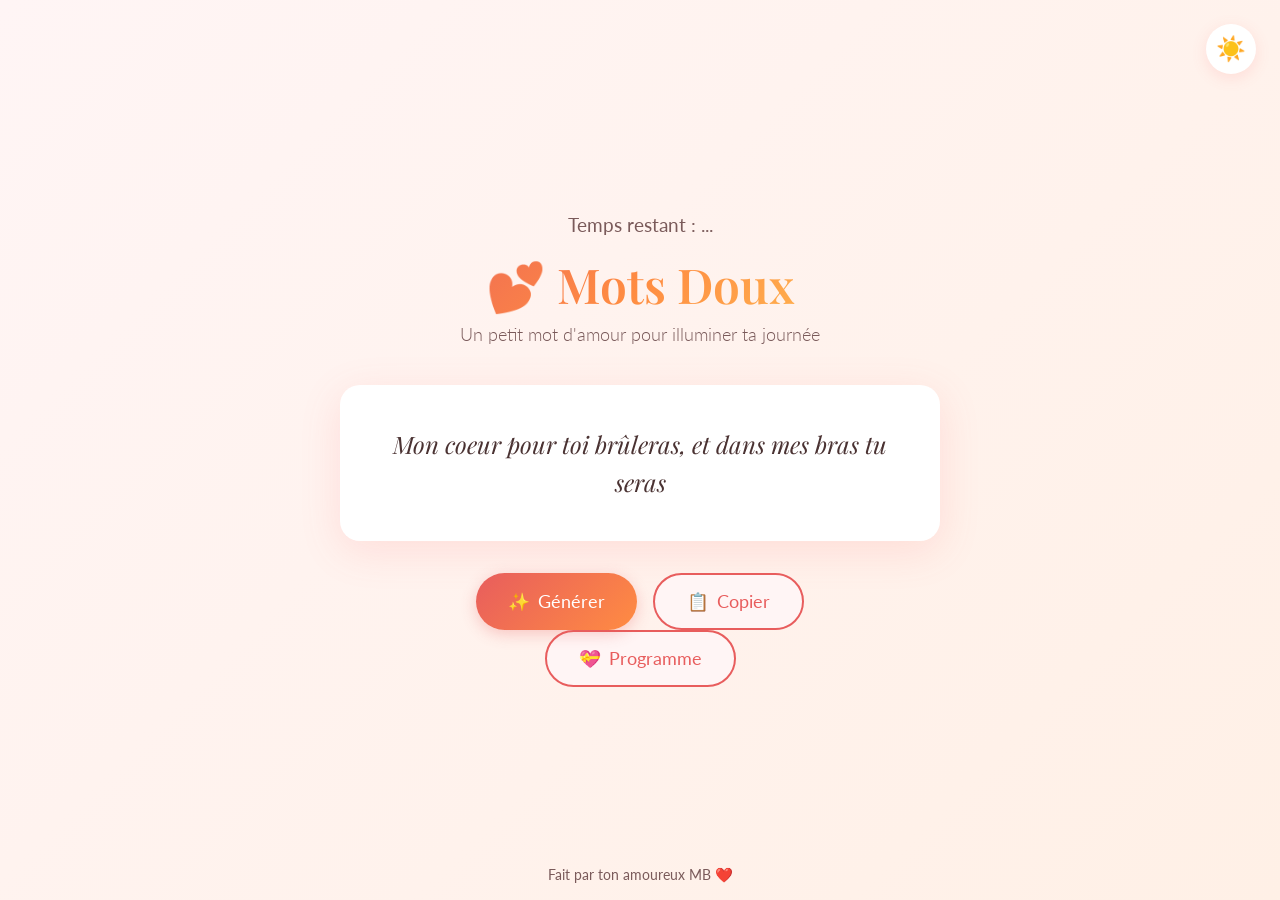
==== index.html @ 8789e75f "Add programme button to index.html" ====
<!DOCTYPE html>
<html lang="fr">
<head>
    <meta charset="UTF-8">
    <meta name="viewport" content="width=device-width, initial-scale=1.0">
    <meta name="description" content="Générateur de petits mots doux et romantiques pour exprimer votre amour">
    <title> Mots Doux </title>
    <link rel="stylesheet" href="style.css">
    <link rel="icon" type="image/png" href="as-coeur.png">
    <link rel="preconnect" href="https://fonts.googleapis.com">
    <link rel="preconnect" href="https://fonts.gstatic.com" crossorigin>
    <link href="https://fonts.googleapis.com/css2?family=Playfair+Display:wght@400;600&family=Lato:wght@300;400&display=swap" rel="stylesheet">
</head>
<body>
    
    <div class="hearts-container" id="hearts"></div>
        
    <button class="theme-toggle" id="themeToggle" aria-label="Basculer le mode sombre">
        <span class="icon-sun">☀️</span>
        <span class="icon-moon">🌙</span>
    </button>

        

    <main id="generator" class="container" style="display: block;">
        <header>
            <div id="timer" class="timer">Temps restant : ...</div>
            <h1>💕 Mots Doux</h1>
            <p class="subtitle">Un petit mot d'amour pour illuminer ta journée</p>
        </header>

        <div class="phrase-card" id="phraseCard">
            <p class="phrase" id="phrase">Clique sur le bouton pour découvrir un mot doux...</p>
        </div>

        <div class="buttons">
            <button class="btn btn-primary" id="generateBtn">
                <span>✨</span> Générer
            </button>
            <button class="btn btn-secondary" id="copyBtn">
                <span id="copyIcon">📋</span> <span id="copyText">Copier</span>
            </button>
        </div>
        
    </main>
    <div class="buttons">
        <button class="btn btn-secondary" id="prgrmBtn">
            <span>💝</span> Programme
        </button>
    </div>

    <footer>
        <p>Fait par ton amoureux MB ❤️</p>
    </footer>

    <script src="script.js"></script>
</body>
</html>
---- style.css ----
/* Variables CSS pour les thèmes */
:root {
    --bg-gradient-start: #fff5f5;
    --bg-gradient-end: #fff0e6;
    --card-bg: #ffffff;
    --card-shadow: rgba(255, 100, 100, 0.15);
    --text-primary: #4a3232;
    --text-secondary: #7a5a5a;
    --accent-primary: #e85d5d;
    --accent-secondary: #ff8c42;
    --accent-tertiary: #ffc857;
    --btn-primary-bg: linear-gradient(135deg, #e85d5d, #ff8c42);
    --btn-primary-hover: linear-gradient(135deg, #d94545, #e67a30);
    --btn-secondary-bg: #fff5f5;
    --btn-secondary-border: #e85d5d;
    --heart-color: #e85d5d;
}

[data-theme="dark"] {
    --bg-gradient-start: #1a1015;
    --bg-gradient-end: #2a1520;
    --card-bg: #2d1f25;
    --card-shadow: rgba(255, 100, 100, 0.1);
    --text-primary: #f5e6e6;
    --text-secondary: #c9a8a8;
    --accent-primary: #ff6b6b;
    --accent-secondary: #ff9f5a;
    --accent-tertiary: #ffd06a;
    --btn-primary-bg: linear-gradient(135deg, #c94545, #e67530);
    --btn-primary-hover: linear-gradient(135deg, #b53535, #d66520);
    --btn-secondary-bg: #3d2530;
    --btn-secondary-border: #ff6b6b;
    --heart-color: #ff6b6b;
}

/* Reset et base */
* {
    margin: 0;
    padding: 0;
    box-sizing: border-box;
}

body {
    font-family: 'Lato', sans-serif;
    min-height: 100vh;
    background: linear-gradient(135deg, var(--bg-gradient-start), var(--bg-gradient-end));
    color: var(--text-primary);
    display: flex;
    flex-direction: column;
    align-items: center;
    justify-content: center;
    padding: 2rem;
    overflow-x: hidden;
    opacity: 1;
    transition: background 0.4s ease, color 0.4s ease, opacity 0.3s ease;
}

body.fade-out{
    opacity: 0;
}
/* Container des cœurs animés */
.hearts-container {
    position: fixed;
    top: 0;
    left: 0;
    width: 100%;
    height: 100%;
    pointer-events: none;
    overflow: hidden;
    z-index: 0;
}

.heart {
    position: absolute;
    bottom: -50px;
    color: var(--heart-color);
    opacity: 0.3;
    animation: floatUp linear infinite;
}

@keyframes floatUp {
    0% {
        transform: translateY(0) rotate(0deg);
        opacity: 0.3;
    }
    50% {
        opacity: 0.5;
    }
    100% {
        transform: translateY(-110vh) rotate(360deg);
        opacity: 0;
    }
}

/* Bouton de thème */
.theme-toggle {
    position: fixed;
    top: 1.5rem;
    right: 1.5rem;
    background: var(--card-bg);
    border: none;
    width: 50px;
    height: 50px;
    border-radius: 50%;
    cursor: pointer;
    box-shadow: 0 4px 15px var(--card-shadow);
    display: flex;
    align-items: center;
    justify-content: center;
    font-size: 1.5rem;
    transition: transform 0.3s ease, box-shadow 0.3s ease;
    z-index: 100;
}

.theme-toggle:hover {
    transform: scale(1.1);
    box-shadow: 0 6px 20px var(--card-shadow);
}

.icon-moon {
    display: none;
}

[data-theme="dark"] .icon-sun {
    display: none;
}

[data-theme="dark"] .icon-moon {
    display: block;
}

/* Container principal */
.container {
    max-width: 600px;
    width: 100%;
    text-align: center;
    transition: transform 0.3s ease, box-shadow 0.3s ease;
    z-index: 1;
}
.container2 {
    background: var(--card-bg);
    border-radius: 20px;
    padding-top: 0.5rem;
    padding-left: 2rem;
    padding-right: 2rem;
    padding-bottom: 1.5rem;
    box-shadow: 0 10px 40px var(--card-shadow);
    margin-bottom: 2rem;
    min-height: 150px;
    display: flex;
    transition: transform 0.3s ease, box-shadow 0.3s ease;
    align-items: center;
    text-align: center;
    justify-content: top;
    z-index: 1;
}

/* Header */
header {
    margin-bottom: 2.5rem;
}

h1 {
    font-family: 'Playfair Display', serif;
    font-size: 3rem;
    font-weight: 600;
    background: linear-gradient(135deg, var(--accent-primary), var(--accent-secondary), var(--accent-tertiary));
    -webkit-background-clip: text;
    -webkit-text-fill-color: transparent;
    background-clip: text;
    margin-bottom: 0.5rem;
    margin-top: 0rem;
}

.subtitle {
    font-size: 1.1rem;
    color: var(--text-secondary);
    font-weight: 300;
}
.timer{
    font-size: 1.2rem;
    color: var(--text-secondary);
    margin-bottom: 1rem;
    font-weight: 400;
}
/* Carte de phrase */
.phrase-card {
    background: var(--card-bg);
    border-radius: 20px;
    padding: 2.5rem 2rem;
    box-shadow: 0 10px 40px var(--card-shadow);
    margin-bottom: 2rem;
    min-height: 150px;
    display: flex;
    align-items: center;
    justify-content: center;
    transition: background 0.4s ease, box-shadow 0.4s ease;
}

.phrase {
    font-family: 'Playfair Display', serif;
    font-size: 1.5rem;
    line-height: 1.6;
    color: var(--text-primary);
    font-style: italic;
    transition: opacity 0.4s ease, transform 0.4s ease;
}

.phrase.fade-out {
    opacity: 0;
    transform: translateY(-10px);
}

.phrase.fade-in {
    opacity: 1;
    transform: translateY(0);
}

/* Boutons */
.buttons {
    display: flex;
    gap: 1rem;
    justify-content: center;
    flex-wrap: wrap;
}

.btn {
    font-family: 'Lato', sans-serif;
    font-size: 1.1rem;
    padding: 1rem 2rem;
    border-radius: 50px;
    cursor: pointer;
    transition: all 0.3s ease;
    display: flex;
    align-items: center;
    gap: 0.5rem;
    border: none;
}

.btn-primary {
    background: var(--btn-primary-bg);
    color: white;
    box-shadow: 0 4px 15px rgba(232, 93, 93, 0.3);
}

.btn-primary:hover {
    background: var(--btn-primary-hover);
    transform: translateY(-2px);
    box-shadow: 0 6px 20px rgba(232, 93, 93, 0.4);
}

.btn-secondary {
    background: var(--btn-secondary-bg);
    color: var(--accent-primary);
    border: 2px solid var(--btn-secondary-border);
}

.btn-secondary:hover {
    background: var(--accent-primary);
    color: white;
    transform: translateY(-2px);
}

.btn-secondary.copied {
    background: var(--accent-primary);
    color: white;
}



/* Programme */
h2 {
    font-family: cursive;
    font-style: italic;
    font-size: 1.1rem;
    margin-bottom: 0.5rem;
    color: var(--text-secondary);
}
.liste {
    list-style: none;
    font-family: cursive;
    line-height: 1.9rem;
    padding: 0;
    margin-top: 0.7rem;
    margin-bottom: 1rem;
    /*font-size: 1rem;*/
    text-align: center;
    color: var(--text-primary);
}

.section-title {
    font-style: italic;
    font-weight: 200;
    font-size: 1rem;
}
.section-txt {
    font-weight: normal;
    font-size: 1.2rem;
    margin-bottom: 0.5rem;
}

.programme-details {
    display: flex;
    align-items: flex-start;
    justify-content: center;
}



/* Footer */
footer {
    position: fixed;
    bottom: 1rem;
    color: var(--text-secondary);
    font-size: 0.9rem;
    z-index: 1;
}

/* Responsive */
@media (max-width: 600px) {
    h1 {
        font-size: 1.8rem;
    }
    
    .phrase {
        font-size: 1.2rem;
    }
    
    .phrase-card {
        padding: 2rem 1.5rem;
    }
    
    .btn {
        padding: 0.9rem 1.5rem;
        font-size: 1rem;
    }
    
    .theme-toggle {
        top: 1rem;
        right: 1rem;
        width: 45px;
        height: 45px;
    }
}
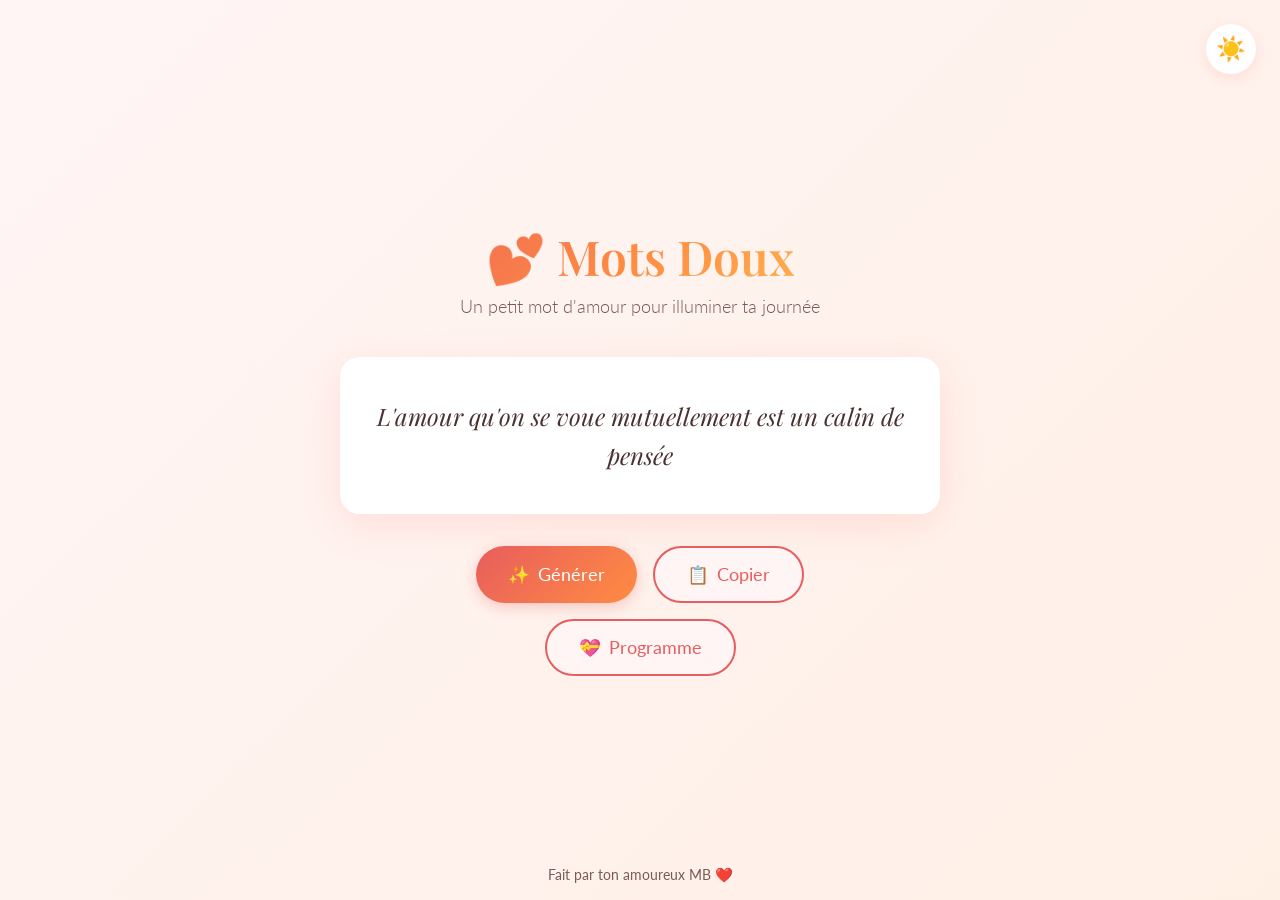
==== commit 3386ddd7: "Comment out timer div in index.html" ====
--- a/index.html
+++ b/index.html
@@ -24,7 +24,7 @@
 
     <main id="generator" class="container" style="display: block;">
         <header>
-            <div id="timer" class="timer">Temps restant : ...</div>
+            <!--<div id="timer" class="timer">Temps restant : ...</div>-->
             <h1>💕 Mots Doux</h1>
             <p class="subtitle">Un petit mot d'amour pour illuminer ta journée</p>
         </header>
--- a/style.css
+++ b/style.css
@@ -222,6 +222,7 @@
     gap: 1rem;
     justify-content: center;
     flex-wrap: wrap;
+    margin-top: 1rem;
 }
 
 .btn {
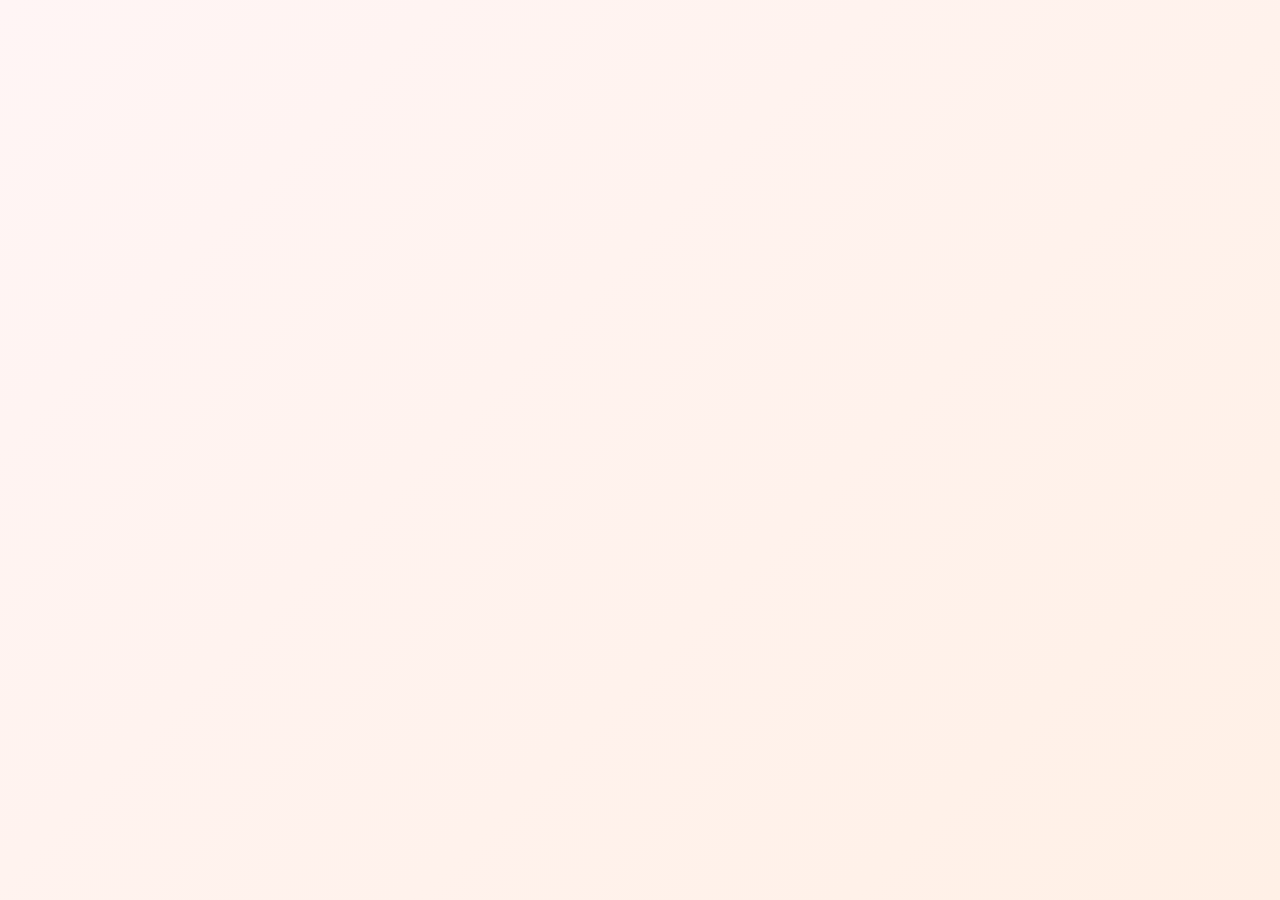
==== commit d354f814: "Uncomment timer div in index.html" ====
--- a/index.html
+++ b/index.html
@@ -24,7 +24,7 @@
 
     <main id="generator" class="container" style="display: block;">
         <header>
-            <!--<div id="timer" class="timer">Temps restant : ...</div>-->
+            <div id="timer" class="timer">Temps restant : ...</div>
             <h1>💕 Mots Doux</h1>
             <p class="subtitle">Un petit mot d'amour pour illuminer ta journée</p>
         </header>
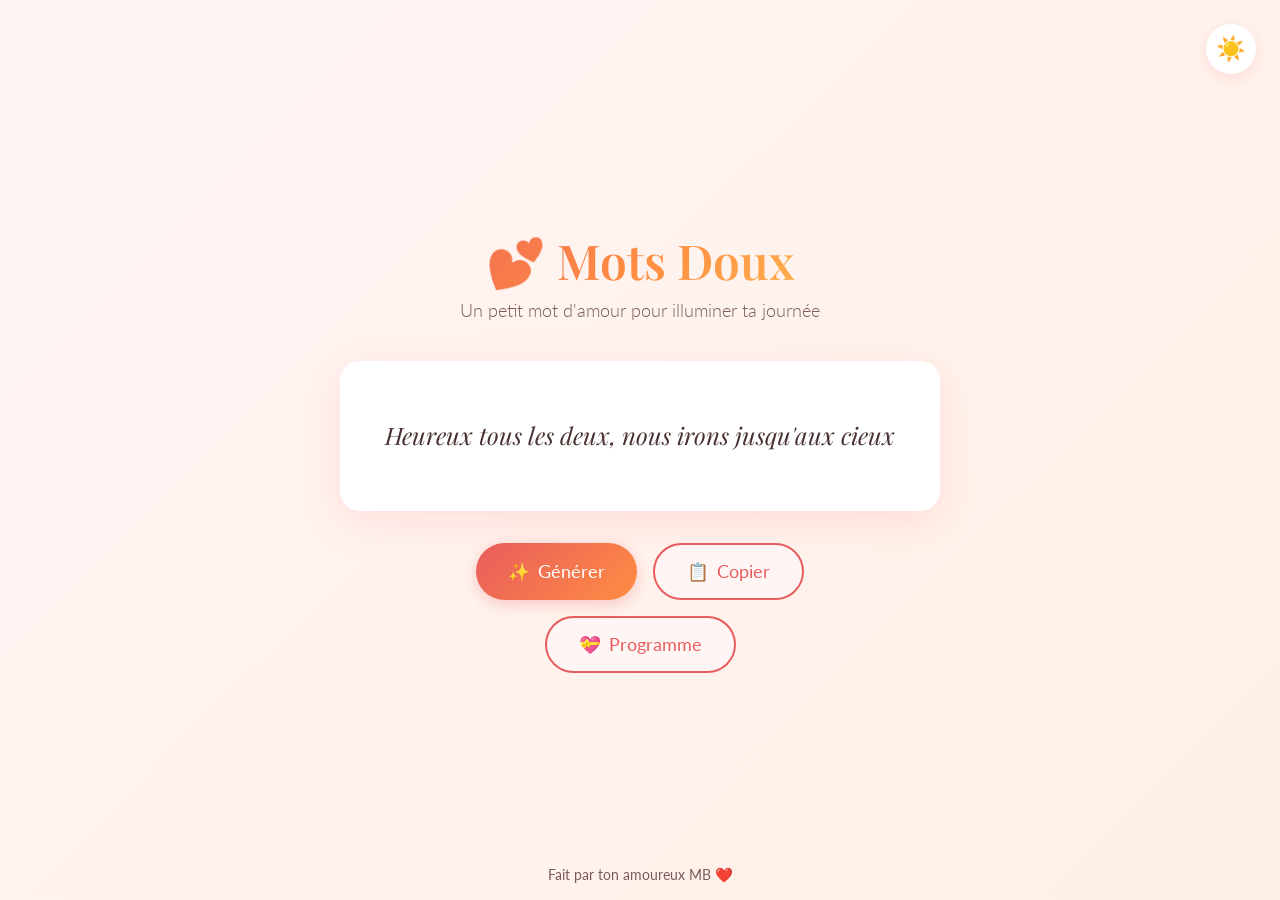
==== commit 40168046: "Comment out timer div in index.html" ====
--- a/index.html
+++ b/index.html
@@ -6,7 +6,11 @@
     <meta name="description" content="Générateur de petits mots doux et romantiques pour exprimer votre amour">
     <title> Mots Doux </title>
     <link rel="stylesheet" href="style.css">
-    <link rel="icon" type="image/png" href="as-coeur.png">
+    <!-- favicon.svg -->
+
+    <link rel="icon" href="data:image/svg+xml,<svg xmlns='http://www.w3.org/2000/svg' width='24' height='24' viewBox='0 0 18 18'><text x='-3' y='16'>💕</text></svg>">
+
+    <!--link rel="icon" type="image/png" href="/favicon.svg"-->
     <link rel="preconnect" href="https://fonts.googleapis.com">
     <link rel="preconnect" href="https://fonts.gstatic.com" crossorigin>
     <link href="https://fonts.googleapis.com/css2?family=Playfair+Display:wght@400;600&family=Lato:wght@300;400&display=swap" rel="stylesheet">
@@ -24,7 +28,7 @@
 
     <main id="generator" class="container" style="display: block;">
         <header>
-            <div id="timer" class="timer">Temps restant : ...</div>
+            <!--<div id="timer" class="timer">Temps restant : ...</div>-->
             <h1>💕 Mots Doux</h1>
             <p class="subtitle">Un petit mot d'amour pour illuminer ta journée</p>
         </header>
@@ -53,6 +57,8 @@
         <p>Fait par ton amoureux MB ❤️</p>
     </footer>
 
+    <div id="toast">Malice à venir...</div>
+
     <script src="script.js"></script>
 </body>
 </html>
--- a/style.css
+++ b/style.css
@@ -78,6 +78,16 @@
     animation: floatUp linear infinite;
 }
 
+.heart.big {
+    bottom: -250px;
+    opacity: 0;
+    transition: opacity 0.8s ease;
+}
+
+.heart.big.visible {
+    opacity: 0.5;
+}
+
 @keyframes floatUp {
     0% {
         transform: translateY(0) rotate(0deg);
@@ -121,11 +131,11 @@
     display: none;
 }
 
-[data-theme="dark"] .icon-sun {
+[data-theme="light"] .icon-sun {
     display: none;
 }
 
-[data-theme="dark"] .icon-moon {
+[data-theme="light"] .icon-moon {
     display: block;
 }
 
@@ -306,6 +316,31 @@
     justify-content: center;
 }
 
+#toast {
+    visibility: hidden;
+    opacity: 0;
+    min-width: flex-content;
+    background: var(--btn-secondary-bg);
+    background-color: var(--btn-primary-bg);
+    color: #fff;
+    border: 0.5px solid var(--btn-secondary-border);
+    text-align: center;
+    border-radius: 50px;
+    padding: 15px;
+    position: fixed;
+    z-index: 3000;
+    left: 50%;
+    bottom: 40px;
+    transform: translateX(-50%);
+    font-size: 1rem;
+    transition: opacity 0.5s ease, visibility 0.5s ease;
+    backdrop-filter: blur(4px);
+    cursor: pointer;
+}
+#toast.show {
+    visibility: visible;
+    opacity: 1;
+}
 
 
 /* Footer */
@@ -342,4 +377,8 @@
         width: 45px;
         height: 45px;
     }
-}
+
+    .timer {
+        font-size: 1.1rem;
+    }
+}
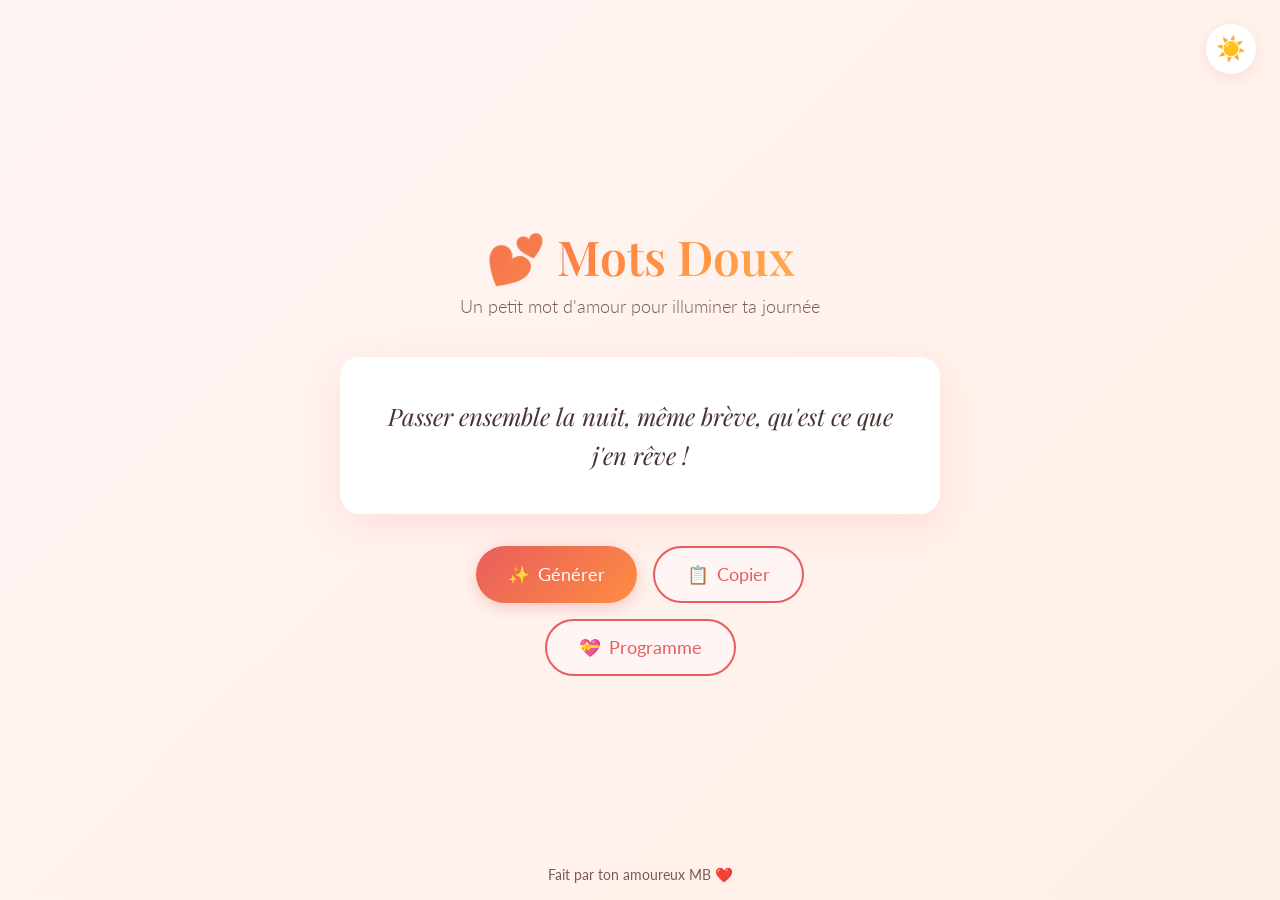
==== commit 2cd496e0: "Add files via upload" ====
--- a/index.html
+++ b/index.html
@@ -57,8 +57,8 @@
         <p>Fait par ton amoureux MB ❤️</p>
     </footer>
 
-    <div id="toast">Malice à venir...</div>
+    <div id="toast">Malice à venir...😏</div>
 
     <script src="script.js"></script>
 </body>
-</html>
+</html>
--- a/style.css
+++ b/style.css
@@ -127,6 +127,10 @@
     box-shadow: 0 6px 20px var(--card-shadow);
 }
 
+.icon-sun {
+    display: block;
+}
+
 .icon-moon {
     display: none;
 }
@@ -138,6 +142,15 @@
 [data-theme="light"] .icon-moon {
     display: block;
 }
+
+[data-theme="dark"] .icon-sun {
+    display: block;
+}
+
+[data-theme="dark"] .icon-moon {
+    display: none;
+}
+
 
 /* Container principal */
 .container {
@@ -302,11 +315,12 @@
 .section-title {
     font-style: italic;
     font-weight: 200;
-    font-size: 1rem;
+    font-size: 1.2rem;
+    color:#DB4224;
 }
 .section-txt {
     font-weight: normal;
-    font-size: 1.2rem;
+    font-size: 1.1rem;
     margin-bottom: 0.5rem;
 }
 
@@ -322,7 +336,7 @@
     min-width: flex-content;
     background: var(--btn-secondary-bg);
     background-color: var(--btn-primary-bg);
-    color: #fff;
+    color: var(--text-primary);
     border: 0.5px solid var(--btn-secondary-border);
     text-align: center;
     border-radius: 50px;
@@ -381,4 +395,4 @@
     .timer {
         font-size: 1.1rem;
     }
-}
+}
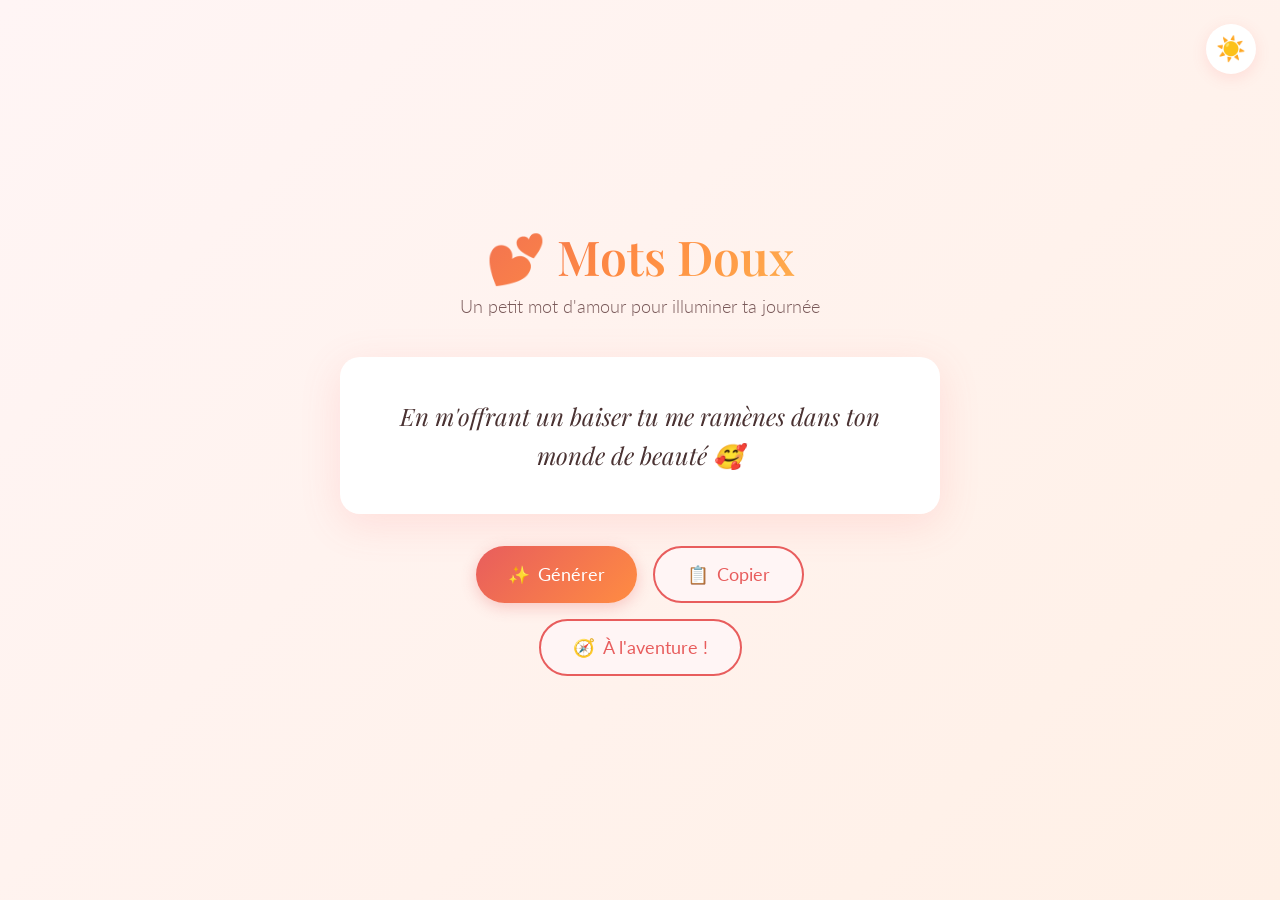
==== commit ab972b70: "Add adventure button to index.html" ====
--- a/index.html
+++ b/index.html
@@ -48,6 +48,11 @@
         
     </main>
     <div class="buttons">
+        <button class="btn btn-secondary" id="avBtn">
+            <span>🧭</span> À l'aventure !
+        </button>
+    </div>
+    <!--<div class="buttons">
         <button class="btn btn-secondary" id="prgrmBtn">
             <span>💝</span> Programme
         </button>
@@ -57,8 +62,8 @@
         <p>Fait par ton amoureux MB ❤️</p>
     </footer>
 
-    <div id="toast">Malice à venir...😏</div>
+    <div id="toast">Malice à venir...😏</div> -->
 
     <script src="script.js"></script>
 </body>
-</html>+</html>
--- a/style.css
+++ b/style.css
@@ -178,6 +178,21 @@
     z-index: 1;
 }
 
+.containerMap {
+    background: var(--card-bg);
+    border-radius: 20px;
+    padding: 1.5rem;
+    box-shadow: 0 10px 40px var(--card-shadow);
+    margin-bottom: 2rem;
+    min-height: 150px;
+    display: flex;
+    transition: transform 0.3s ease, box-shadow 0.3s ease;
+    align-items: center;
+    text-align: center;
+    justify-content: top;
+    z-index: 1;
+}
+
 /* Header */
 header {
     margin-bottom: 2.5rem;
@@ -196,6 +211,7 @@
 }
 
 .subtitle {
+    margin-bottom: 1rem;
     font-size: 1.1rem;
     color: var(--text-secondary);
     font-weight: 300;
